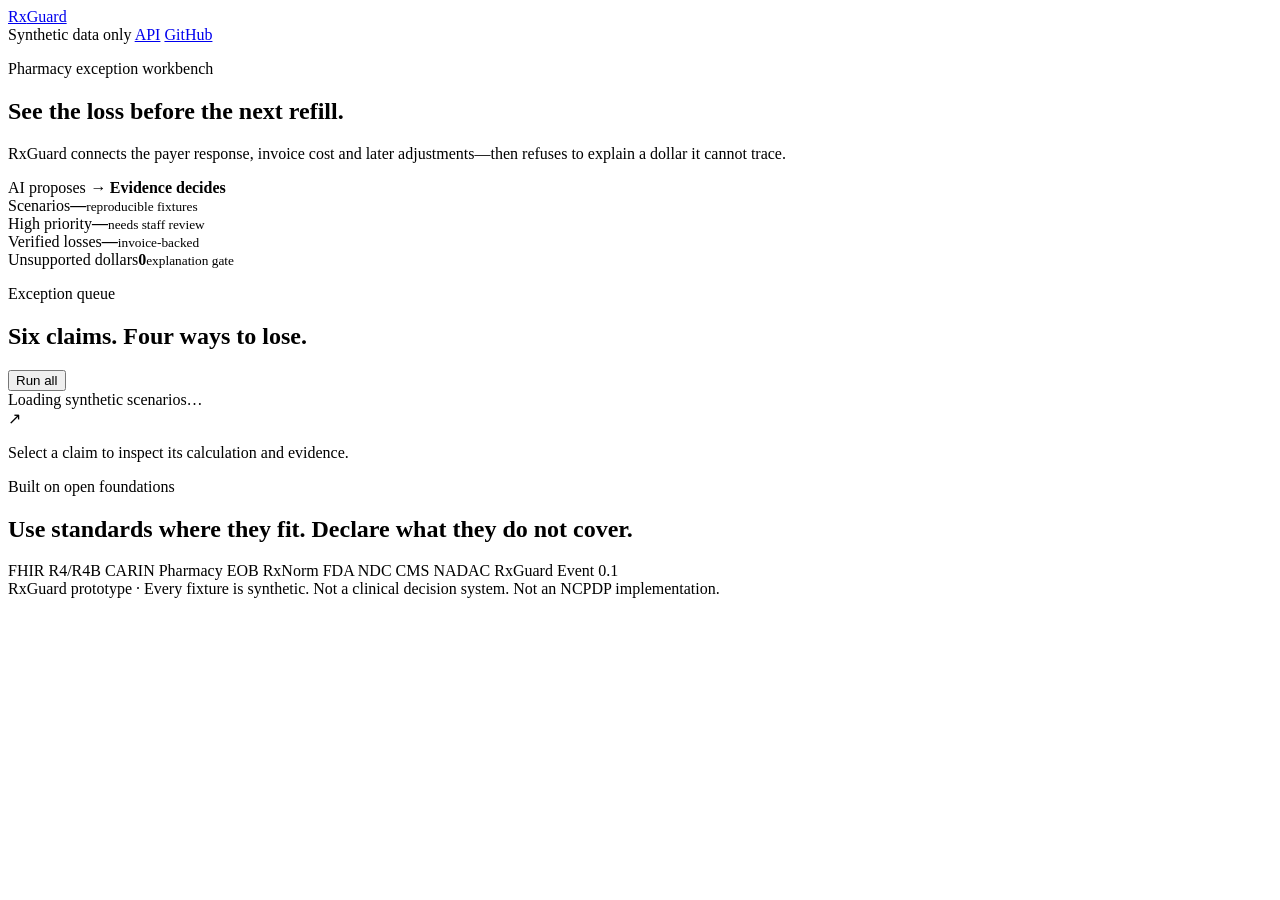
==== web/index.html @ 7a3a4ce4 "Build standards-backed pharmacy exception workbench" ====
<!doctype html>
<html lang="en">
<head>
  <meta charset="utf-8">
  <meta name="viewport" content="width=device-width, initial-scale=1">
  <title>RxGuard — Pharmacy exception workbench</title>
  <meta name="description" content="Evidence-first pharmacy margin and exception analysis using synthetic, standards-based data.">
  <link rel="preconnect" href="https://fonts.googleapis.com">
  <link rel="preconnect" href="https://fonts.gstatic.com" crossorigin>
  <link href="https://fonts.googleapis.com/css2?family=Archivo:wght@500;700;800&family=IBM+Plex+Mono:wght@400;500&family=IBM+Plex+Sans:wght@400;500;600&display=swap" rel="stylesheet">
  <link rel="stylesheet" href="/assets/styles.css">
</head>
<body>
  <header class="topbar">
    <a class="brand" href="/" aria-label="RxGuard home">
      <span class="mark">Rx</span><span>Guard</span>
    </a>
    <div class="top-meta">
      <span class="synthetic">Synthetic data only</span>
      <a href="/docs">API</a>
      <a href="https://github.com/hemangnagar/rxguard">GitHub</a>
    </div>
  </header>

  <main>
    <section class="intro">
      <div>
        <p class="eyebrow">Pharmacy exception workbench</p>
        <h1>See the loss before the next refill.</h1>
        <p class="lede">RxGuard connects the payer response, invoice cost and later adjustments—then refuses to explain a dollar it cannot trace.</p>
      </div>
      <div class="principle" aria-label="System principle">
        <span>AI proposes</span>
        <i aria-hidden="true">→</i>
        <strong>Evidence decides</strong>
      </div>
    </section>

    <section class="metrics" aria-label="Scenario overview">
      <article><span>Scenarios</span><strong id="metric-total">—</strong><small>reproducible fixtures</small></article>
      <article><span>High priority</span><strong id="metric-high">—</strong><small>needs staff review</small></article>
      <article><span>Verified losses</span><strong id="metric-loss">—</strong><small>invoice-backed</small></article>
      <article><span>Unsupported dollars</span><strong>0</strong><small>explanation gate</small></article>
    </section>

    <section class="workspace" aria-label="RxGuard scenario workbench">
      <div class="queue-panel">
        <div class="panel-heading">
          <div>
            <p class="eyebrow">Exception queue</p>
            <h2>Six claims. Four ways to lose.</h2>
          </div>
          <button id="run-all" type="button">Run all</button>
        </div>
        <div id="queue" class="queue" aria-live="polite">
          <div class="loading">Loading synthetic scenarios…</div>
        </div>
      </div>

      <aside class="detail-panel" id="detail" aria-live="polite">
        <div class="empty-detail">
          <span>↗</span>
          <p>Select a claim to inspect its calculation and evidence.</p>
        </div>
      </aside>
    </section>

    <section class="standards-strip" aria-labelledby="standards-title">
      <div>
        <p class="eyebrow">Built on open foundations</p>
        <h2 id="standards-title">Use standards where they fit. Declare what they do not cover.</h2>
      </div>
      <div class="standards-list">
        <span>FHIR R4/R4B</span>
        <span>CARIN Pharmacy EOB</span>
        <span>RxNorm</span>
        <span>FDA NDC</span>
        <span>CMS NADAC</span>
        <span>RxGuard Event 0.1</span>
      </div>
    </section>
  </main>

  <footer>
    <span>RxGuard prototype · Every fixture is synthetic.</span>
    <span>Not a clinical decision system. Not an NCPDP implementation.</span>
  </footer>

  <script src="/assets/app.js" defer></script>
</body>
</html>
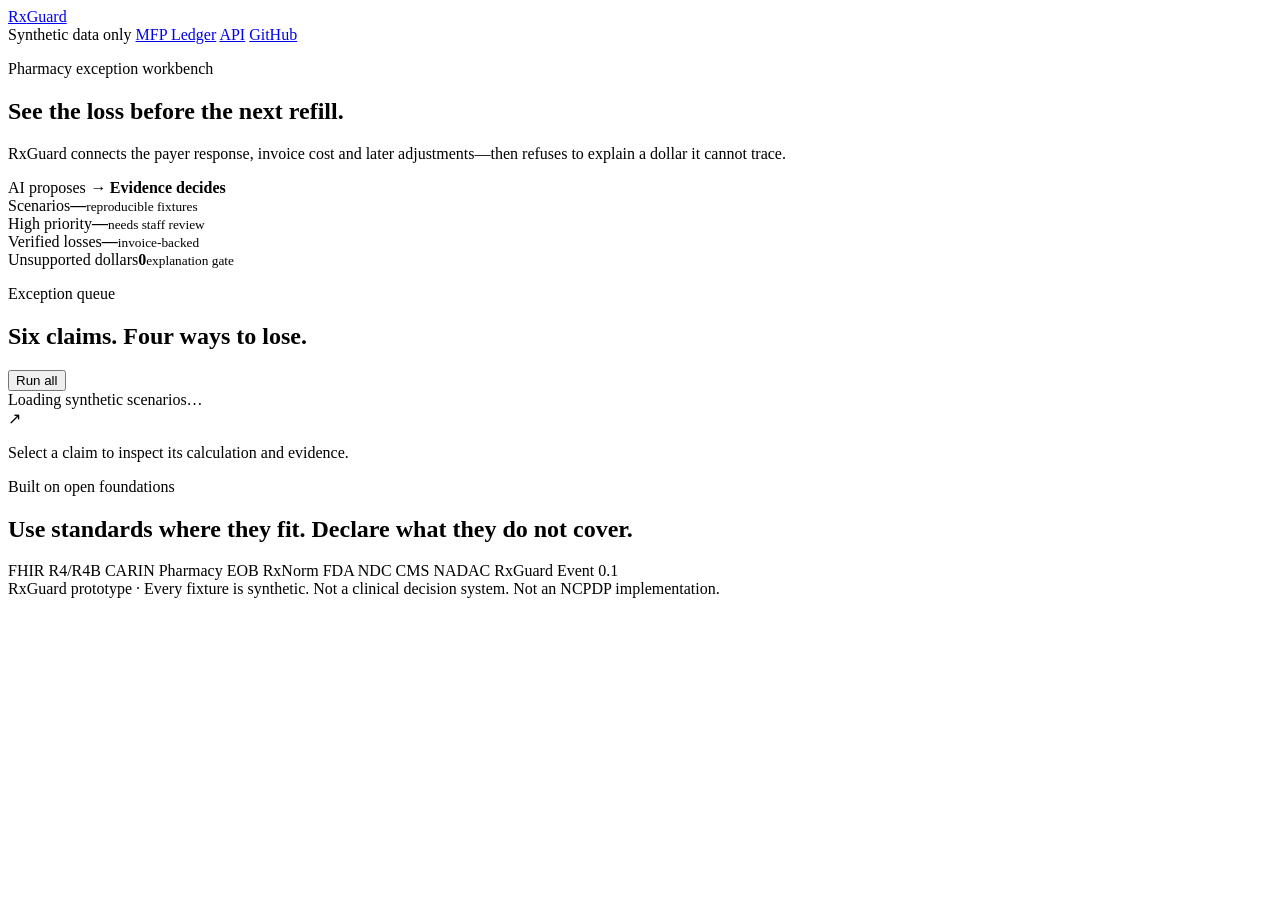
==== commit 69f53b3c: "Cross-link the margin workbench and MFP Refund Ledger demo pages - Workbench top nav gains an "MFP L" ====
--- a/web/index.html
+++ b/web/index.html
@@ -17,6 +17,7 @@
     </a>
     <div class="top-meta">
       <span class="synthetic">Synthetic data only</span>
+      <a href="/mfp">MFP Ledger</a>
       <a href="/docs">API</a>
       <a href="https://github.com/hemangnagar/rxguard">GitHub</a>
     </div>
